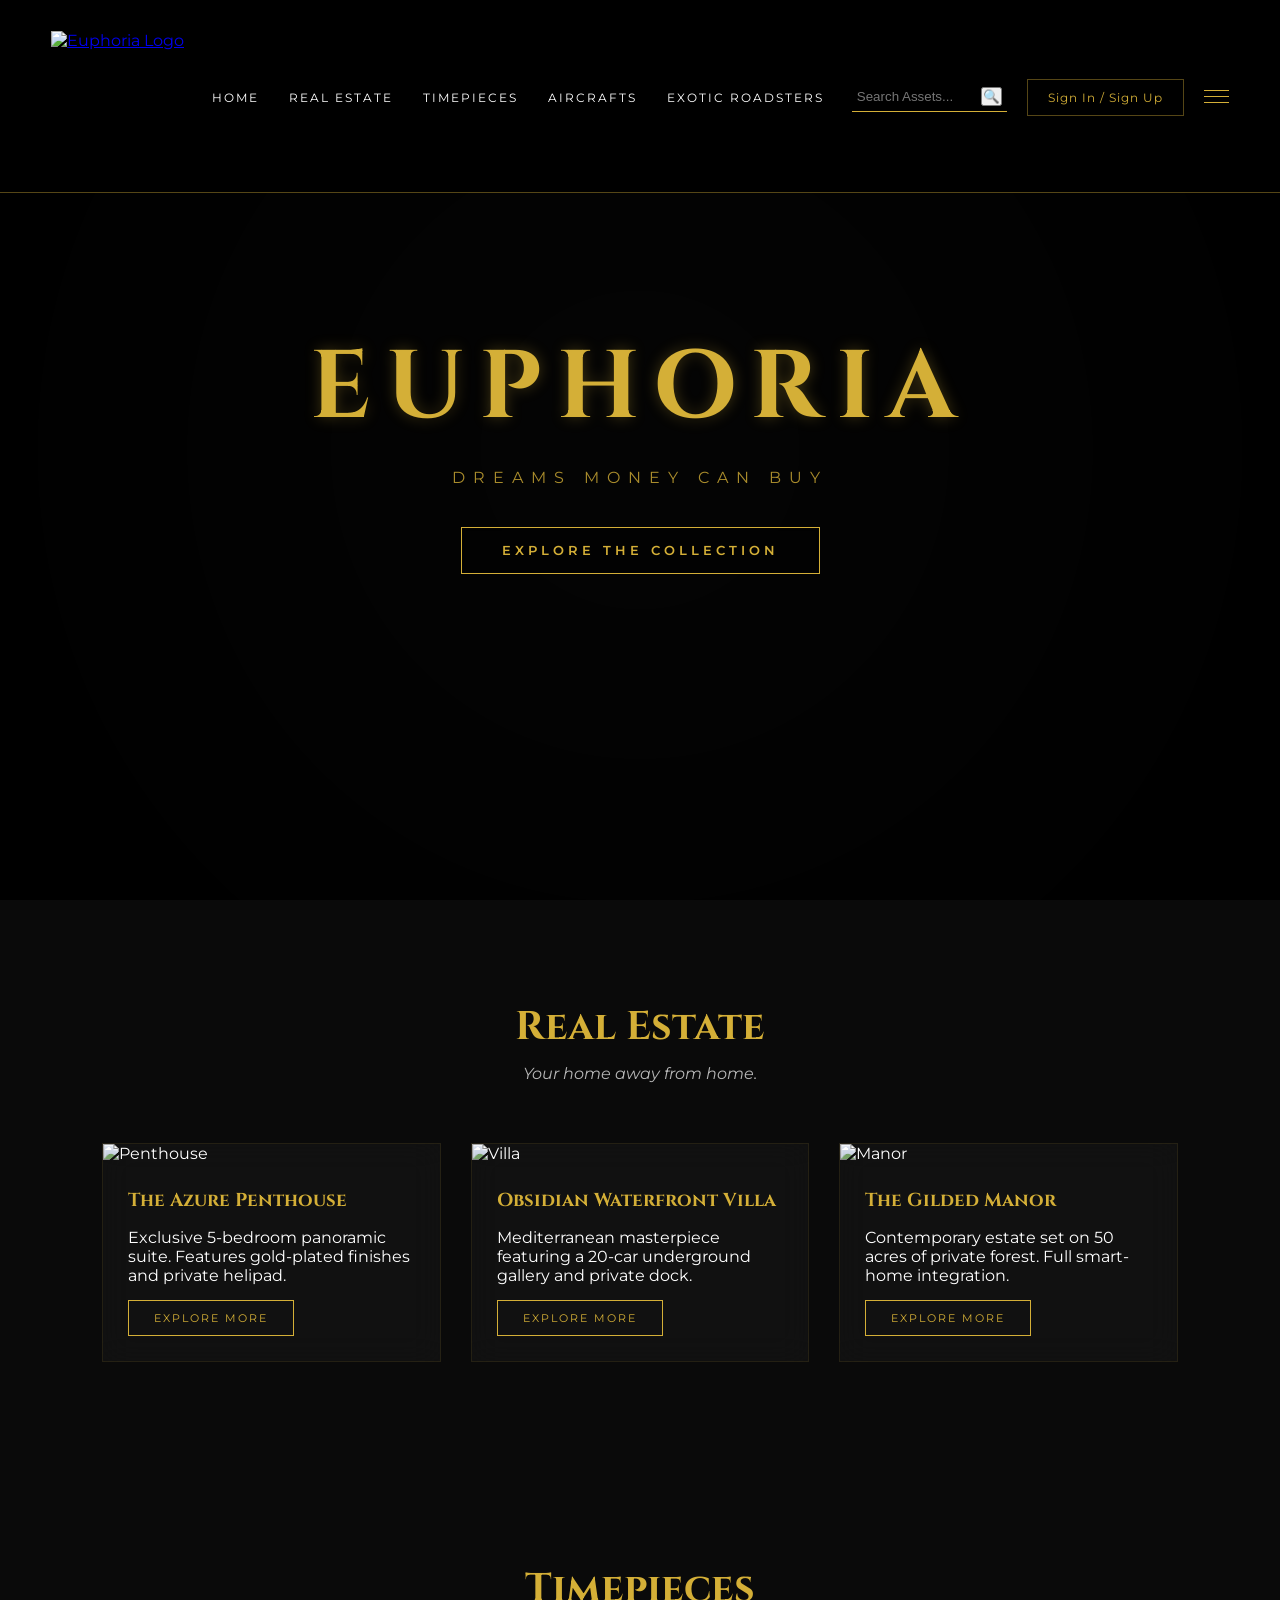
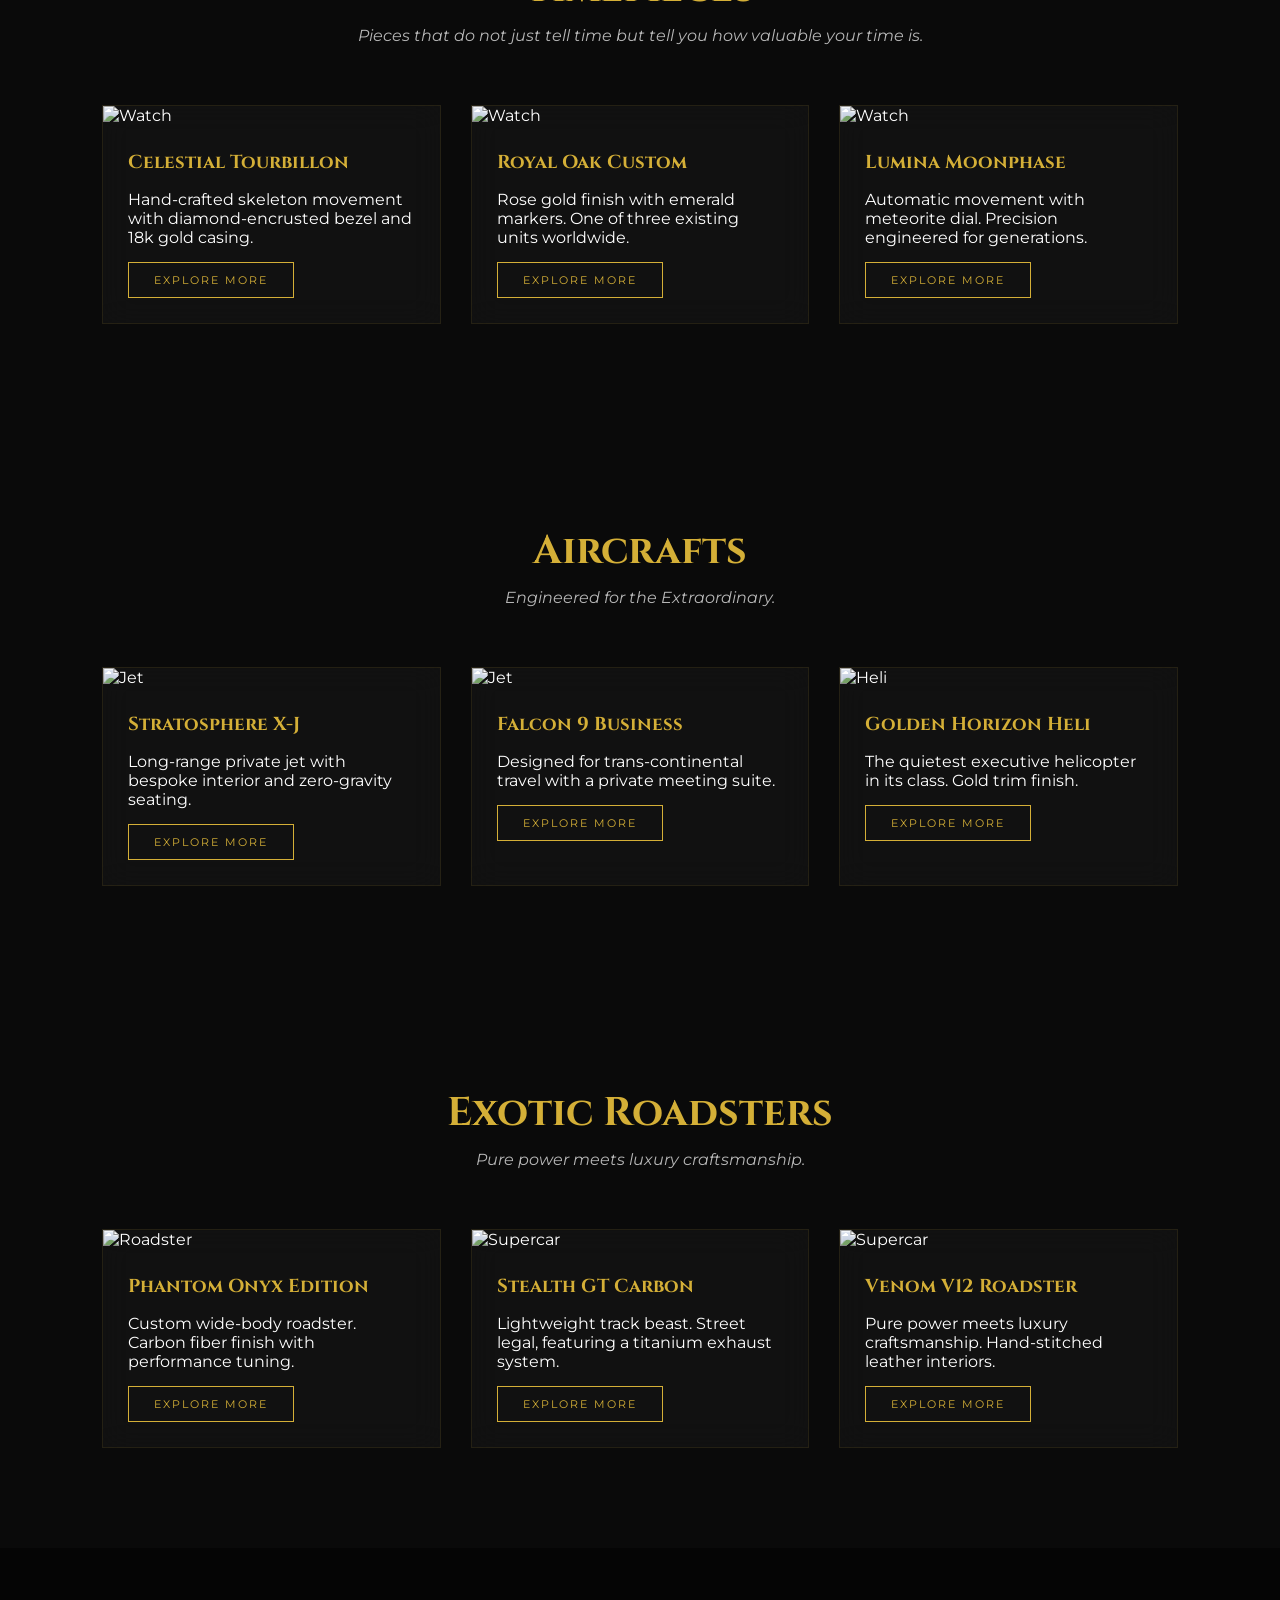
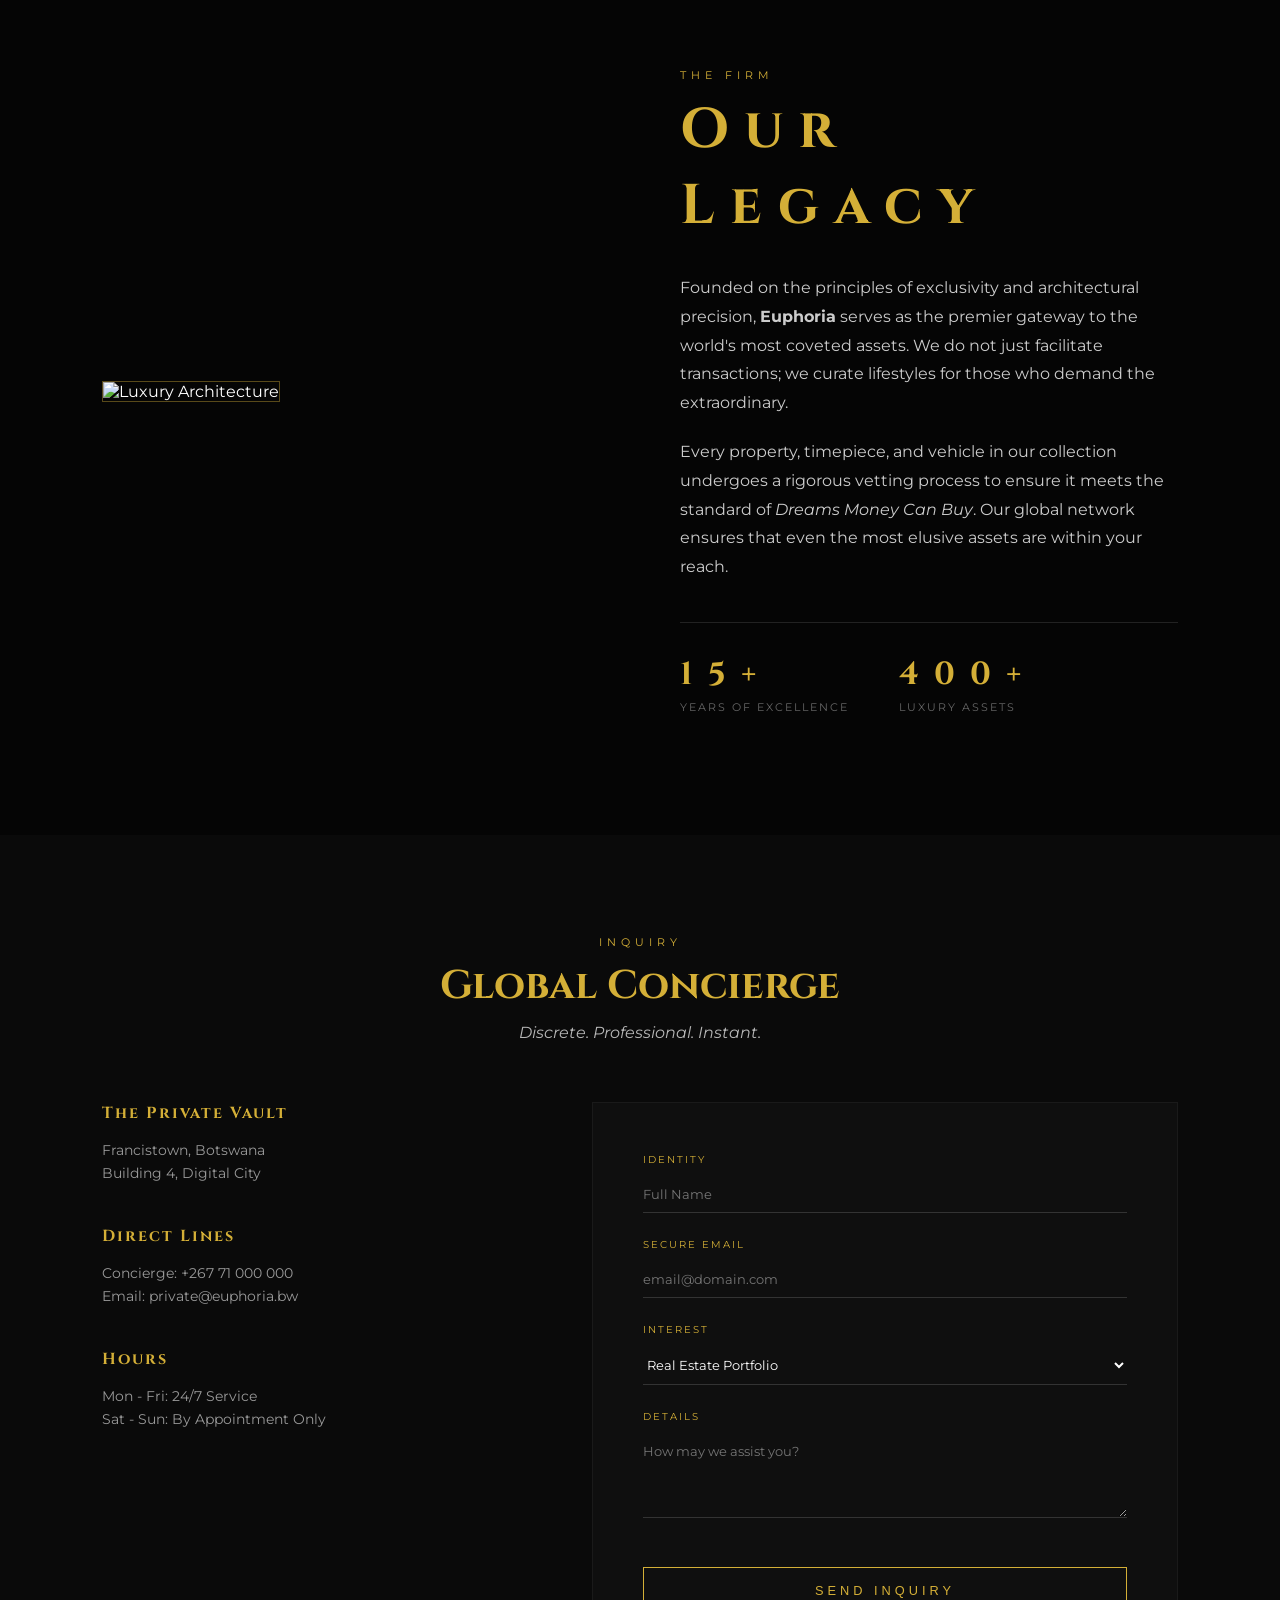
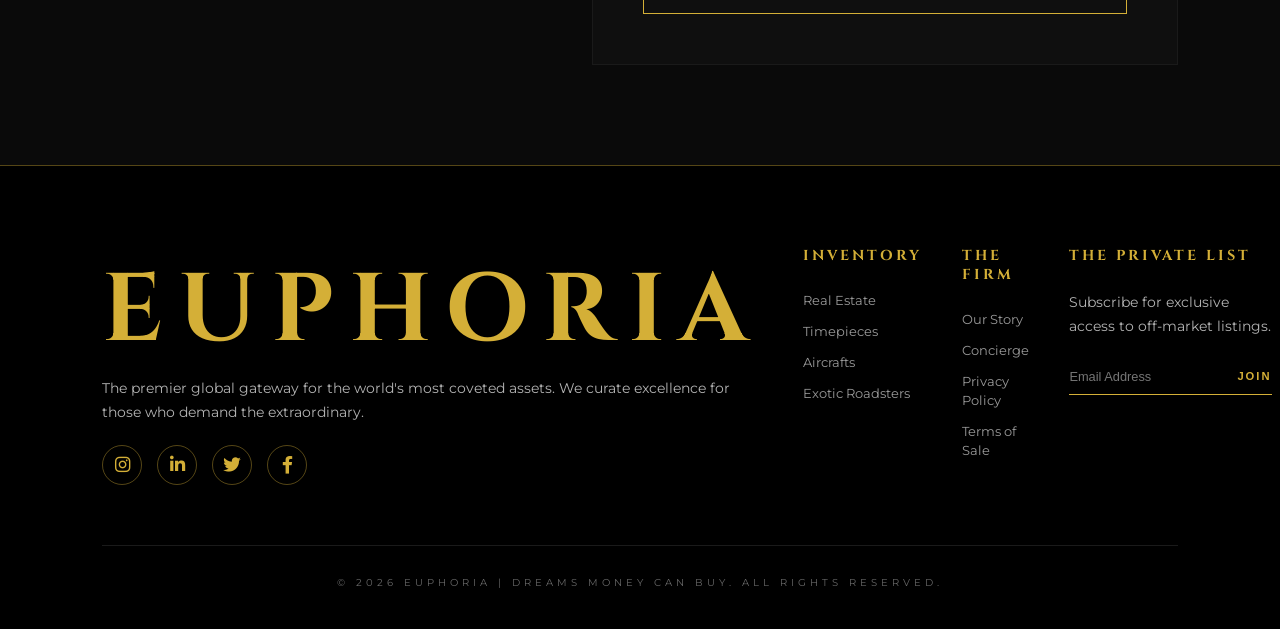
==== index.html @ 83716db0 "Add files via upload" ====
<!DOCTYPE html>
<html lang="en">
<head>
    <meta charset="UTF-8">
    <meta name="viewport" content="width=device-width, initial-scale=1.0">
    <title>EUPHORIA | Dreams Money Can Buy</title>
    <link rel="stylesheet" href="style.css">
    <link rel="icon" type="image/x-icon" href="favicon.jpg">
    <link href="https://fonts.googleapis.com/css2?family=Cinzel:wght@400;700&family=Montserrat:wght@200;300;400;600&display=swap" rel="stylesheet">
    <link rel="stylesheet" href="https://cdnjs.cloudflare.com/ajax/libs/font-awesome/6.0.0/css/all.min.css">
    <style>
        /* Additional popup modal styles */
        .popup-modal {
            display: none;
            position: fixed;
            top: 0;
            left: 0;
            width: 100%;
            height: 100%;
            background: rgba(0, 0, 0, 0.9);
            backdrop-filter: blur(12px);
            z-index: 10001;
            align-items: center;
            justify-content: center;
        }
        .popup-content {
            background: #111;
            border: 1px solid #d4af37;
            border-radius: 8px;
            max-width: 550px;
            width: 90%;
            padding: 30px;
            position: relative;
            box-shadow: 0 25px 40px rgba(0,0,0,0.5);
            animation: fadeInUp 0.3s ease;
        }
        .popup-content h3 {
            font-family: 'Cinzel', serif;
            color: #d4af37;
            font-size: 1.6rem;
            margin-bottom: 20px;
            border-left: 3px solid #d4af37;
            padding-left: 15px;
        }
        .popup-content p {
            color: #ccc;
            line-height: 1.6;
            font-size: 0.95rem;
            margin-bottom: 25px;
        }
        .popup-close {
            position: absolute;
            top: 15px;
            right: 20px;
            font-size: 28px;
            cursor: pointer;
            color: #aaa;
            transition: 0.2s;
        }
        .popup-close:hover {
            color: #d4af37;
        }
        @keyframes fadeInUp {
            from {
                opacity: 0;
                transform: translateY(30px);
            }
            to {
                opacity: 1;
                transform: translateY(0);
            }
        }
        /* Ensure footer links have pointer cursor */
        .footer-col ul a, .side-nav-links a {
            cursor: pointer;
        }

        /* Video slide specific styles */
        .slide video {
            width: 100%;
            height: 100%;
            object-fit: cover;
        }
        
        /* Ensure video slide has proper overlay */
        .slide video + .overlay {
            position: absolute;
            top: 0;
            left: 0;
            width: 100%;
            height: 100%;
            background: rgba(0, 0, 0, 0.4);
            pointer-events: none;
            z-index: 1;
        }
    </style>
</head>
<body>

    <!-- WORKING 8-SLIDE SLIDESHOW - FIRST SLIDE IS VIDEO -->
    <div class="slideshow-container" id="slideshowContainer">
        <!-- SLIDE 1: VIDEO (Luxury Lifestyle Montage) -->
        <div class="slide active">
            <video id="heroVideo" autoplay muted playsinline loop>
                <source src="images/roadsters/roadsters2.mp4" type="video/mp4">
                <!-- Fallback image if video doesn't load -->
                <img src="https://images.unsplash.com/photo-1600585154340-be6161a56a0c?auto=format&fit=crop&w=1600&q=80" alt="Luxury Estate">
            </video>
        </div>
        
        <!-- SLIDE 2: Real Estate Image -->
        <div class="slide"><img src="images/homeslideshow/pic1.jpg" alt="Luxury Estate"></div>
        
        <!-- SLIDE 3: Modern Villa -->
        <div class="slide"><img src="images/homeslideshow/pic2.jpg" alt="Modern Villa"></div>
        
        <!-- SLIDE 4: Elegant Timepiece -->
        <div class="slide"><img src="images/homeslideshow/pic3.jpg" alt="Elegant Timepiece"></div>
        
        <!-- SLIDE 5: Luxury Watch Detail -->
        <div class="slide"><img src="images/homeslideshow/pic4.jpg" alt="Luxury Watch Detail"></div>
        
        <!-- SLIDE 6: Private Jet Cabin -->
        <div class="slide"><img src="images/homeslideshow/pic5.jpg" alt="Private Jet Cabin"></div>
        
        <!-- SLIDE 7: Luxury Helicopter -->
        <div class="slide"><img src="images/homeslideshow/pic6.jpg" alt="Luxury Helicopter"></div>
        
        <!-- SLIDE 8: Exotic Roadster Supercar -->
        <div class="slide"><img src="images/homeslideshow/pic7.jpg" alt="Exotic Roadster Supercar"></div>
        
        <!-- SLIDE 9: Luxury Sports Car -->
        <div class="slide"><img src="images/homeslideshow/pic8.jpg" alt="Luxury Sports Car"></div>
        
        <div class="overlay"></div>
    </div>

    <!-- MAIN NAVBAR -->
    <nav class="navbar">
        <div class="nav-left">
            <a href="index.html" class="logo-link">
                <img src="logo.jpeg" alt="Euphoria Logo" class="nav-logo" style="height: 130px !important; width: auto !important; max-height: none !important; object-fit: contain; display: block; image-rendering: -webkit-optimize-contrast;">
            </a>
        </div>
        
        <div class="nav-center">
            <ul class="nav-links">
                <li><a href="index.html">Home</a></li>
                <li><a href="real-estate.html">Real Estate</a></li>
                <li><a href="timepieces.html">Timepieces</a></li>
                <li><a href="aircrafts.html">Aircrafts</a></li>
                <li><a href="roadsters.html">Exotic Roadsters</a></li>
            </ul>
        </div>

        <div class="nav-right">
            <div class="search-bar">
                <input type="text" placeholder="Search Assets...">
                <button type="button">🔍</button>
            </div>
            <div class="auth-links">
                <a href="#" class="sign-in-btn">Sign In / Sign Up</a>
            </div>
            <div class="hamburger-menu" id="hamburger">
                <span></span>
                <span></span>
                <span></span>
            </div>
        </div>
    </nav>

    <!-- MOBILE SIDE MENU -->
    <div class="side-menu" id="sideMenu">
        <div class="close-menu" id="closeMenu">&times;</div>
        <nav class="side-nav-links">
            <a href="index.html">Home</a>
            <a href="real-estate.html">Real Estate</a>
            <a href="timepieces.html">Timepieces</a>
            <a href="aircrafts.html">Aircrafts</a>
            <a href="roadsters.html">Exotic Roadsters</a>
            <hr style="border: 0; border-top: 1px solid rgba(255,215,0,0.2); margin: 15px 0;">
            <a href="#about">About Us</a>
            <a href="#contact">Contact Us</a>
            <a href="#" class="popup-link" data-popup="luxury-blog">Luxury Blog</a>
            <a href="#" class="popup-link" data-popup="market-news">Market News</a>
        </nav>
    </div>

    <!-- HERO DISPLAY -->
    <header id="home" class="hero">
        <div class="hero-content">
            <h1 class="gold-text">EUPHORIA</h1>
            <p class="tagline gold-text-all">Dreams Money Can Buy</p>
            <div class="hero-cta">
                <a href="real-estate.html" class="cta-button">Explore the Collection</a>
            </div>
        </div>
    </header>

    <!-- REAL ESTATE PREVIEW SECTION -->
    <section id="real-estate" class="inventory-section">
        <div class="section-header">
            <h2>Real Estate</h2>
            <p class="slogan">Your home away from home.</p>
        </div>
        <div class="card-container">
            <div class="card">
                <img src="https://images.unsplash.com/photo-1512917774080-9991f1c4c750?auto=format&fit=crop&w=800" alt="Penthouse">
                <div class="card-content">
                    <h3>The Azure Penthouse</h3>
                    <p>Exclusive 5-bedroom panoramic suite. Features gold-plated finishes and private helipad.</p>
                    <a href="real-estate.html" class="view-btn">Explore More</a>
                </div>
            </div>
            <div class="card">
                <img src="https://images.unsplash.com/photo-1613490493576-7fde63acd811?auto=format&fit=crop&w=800" alt="Villa">
                <div class="card-content">
                    <h3>Obsidian Waterfront Villa</h3>
                    <p>Mediterranean masterpiece featuring a 20-car underground gallery and private dock.</p>
                    <a href="real-estate.html" class="view-btn">Explore More</a>
                </div>
            </div>
            <div class="card">
                <img src="https://images.unsplash.com/photo-1600596542815-ffad4c1539a9?auto=format&fit=crop&w=800" alt="Manor">
                <div class="card-content">
                    <h3>The Gilded Manor</h3>
                    <p>Contemporary estate set on 50 acres of private forest. Full smart-home integration.</p>
                    <a href="real-estate.html" class="view-btn">Explore More</a>
                </div>
            </div>
        </div>
    </section>

    <!-- TIMEPIECES PREVIEW SECTION -->
    <section id="timepieces" class="inventory-section">
        <div class="section-header">
            <h2>Timepieces</h2>
            <p class="slogan">Pieces that do not just tell time but tell you how valuable your time is.</p>
        </div>
        <div class="card-container">
            <div class="card">
                <img src="https://images.unsplash.com/photo-1545038110-400f683aa1de?w=600&auto=format&fit=crop&q=60" alt="Watch">
                <div class="card-content">
                    <h3>Celestial Tourbillon</h3>
                    <p>Hand-crafted skeleton movement with diamond-encrusted bezel and 18k gold casing.</p>
                    <a href="timepieces.html" class="view-btn">Explore More</a>
                </div>
            </div>
            <div class="card">
                <img src="https://images.unsplash.com/photo-1523275335684-37898b6baf30?auto=format&fit=crop&w=800" alt="Watch">
                <div class="card-content">
                    <h3>Royal Oak Custom</h3>
                    <p>Rose gold finish with emerald markers. One of three existing units worldwide.</p>
                    <a href="timepieces.html" class="view-btn">Explore More</a>
                </div>
            </div>
            <div class="card">
                <img src="https://images.unsplash.com/photo-1508685096489-7aacd43bd3b1?auto=format&fit=crop&w=800" alt="Watch">
                <div class="card-content">
                    <h3>Lumina Moonphase</h3>
                    <p>Automatic movement with meteorite dial. Precision engineered for generations.</p>
                    <a href="timepieces.html" class="view-btn">Explore More</a>
                </div>
            </div>
        </div>
    </section>

    <!-- AIRCRAFTS PREVIEW SECTION -->
    <section id="aircrafts" class="inventory-section">
        <div class="section-header">
            <h2>Aircrafts</h2>
            <p class="slogan">Engineered for the Extraordinary.</p>
        </div>
        <div class="card-container">
            <div class="card">
                <img src="https://plus.unsplash.com/premium_photo-1682142182464-3be6161b3a42?w=600&auto=format&fit=crop&q=60" alt="Jet">
                <div class="card-content">
                    <h3>Stratosphere X-J</h3>
                    <p>Long-range private jet with bespoke interior and zero-gravity seating.</p>
                    <a href="aircrafts.html" class="view-btn">Explore More</a>
                </div>
            </div>
            <div class="card">
                <img src="https://images.unsplash.com/photo-1569154941061-e231b4725ef1?auto=format&fit=crop&w=800" alt="Jet">
                <div class="card-content">
                    <h3>Falcon 9 Business</h3>
                    <p>Designed for trans-continental travel with a private meeting suite.</p>
                    <a href="aircrafts.html" class="view-btn">Explore More</a>
                </div>
            </div>
            <div class="card">
                <img src="https://images.unsplash.com/photo-1702129835628-3de5237f9d02?w=600&auto=format&fit=crop&q=60" alt="Heli">
                <div class="card-content">
                    <h3>Golden Horizon Heli</h3>
                    <p>The quietest executive helicopter in its class. Gold trim finish.</p>
                    <a href="aircrafts.html" class="view-btn">Explore More</a>
                </div>
            </div>
        </div>
    </section>

    <!-- EXOTIC ROADSTERS PREVIEW SECTION -->
    <section id="roadsters" class="inventory-section">
        <div class="section-header">
            <h2>Exotic Roadsters</h2>
            <p class="slogan">Pure power meets luxury craftsmanship.</p>
        </div>
        <div class="card-container">
            <div class="card">
                <img src="https://images.unsplash.com/photo-1580273916550-e323be2ae537?auto=format&fit=crop&w=800" alt="Roadster">
                <div class="card-content">
                    <h3>Phantom Onyx Edition</h3>
                    <p>Custom wide-body roadster. Carbon fiber finish with performance tuning.</p>
                    <a href="roadsters.html" class="view-btn">Explore More</a>
                </div>
            </div>
            <div class="card">
                <img src="https://images.unsplash.com/photo-1503376780353-7e6692767b70?auto=format&fit=crop&w=800" alt="Supercar">
                <div class="card-content">
                    <h3>Stealth GT Carbon</h3>
                    <p>Lightweight track beast. Street legal, featuring a titanium exhaust system.</p>
                    <a href="roadsters.html" class="view-btn">Explore More</a>
                </div>
            </div>
            <div class="card">
                <img src="https://images.unsplash.com/photo-1614162692292-7ac56d7f7f1e?auto=format&fit=crop&w=800" alt="Supercar">
                <div class="card-content">
                    <h3>Venom V12 Roadster</h3>
                    <p>Pure power meets luxury craftsmanship. Hand-stitched leather interiors.</p>
                    <a href="roadsters.html" class="view-btn">Explore More</a>
                </div>
            </div>
        </div>
    </section>

    <!-- ABOUT SECTION -->
    <section id="about" class="about-section">
        <div class="about-container">
            <div class="about-image">
                <img src="https://images.unsplash.com/photo-1630587148265-761cbd139043?w=600&auto=format&fit=crop&q=60" alt="Luxury Architecture">
            </div>
            <div class="about-content">
                <span class="eyebrow">The Firm</span>
                <h2 class="gold-text">Our Legacy</h2>
                <p>Founded on the principles of exclusivity and architectural precision, <strong>Euphoria</strong> serves as the premier gateway to the world's most coveted assets. We do not just facilitate transactions; we curate lifestyles for those who demand the extraordinary.</p>
                <p>Every property, timepiece, and vehicle in our collection undergoes a rigorous vetting process to ensure it meets the standard of <em>Dreams Money Can Buy</em>. Our global network ensures that even the most elusive assets are within your reach.</p>
                <div class="about-stats">
                    <div class="stat-item">
                        <span class="stat-num gold-text">15+</span>
                        <span class="stat-label">Years of Excellence</span>
                    </div>
                    <div class="stat-item">
                        <span class="stat-num gold-text">400+</span>
                        <span class="stat-label">Luxury Assets</span>
                    </div>
                </div>
            </div>
        </div>
    </section>

    <!-- CONTACT SECTION -->
    <section id="contact" class="contact-section">
        <div class="contact-header section-header">
            <span class="eyebrow">Inquiry</span>
            <h2>Global Concierge</h2>
            <p class="slogan">Discrete. Professional. Instant.</p>
        </div>
        
        <div class="contact-grid">
            <div class="contact-info">
                <div class="info-block">
                    <h3>The Private Vault</h3>
                    <p>Francistown, Botswana</p>
                    <p>Building 4, Digital City</p>
                </div>
                <div class="info-block">
                    <h3>Direct Lines</h3>
                    <p>Concierge: +267 71 000 000</p>
                    <p>Email: private@euphoria.bw</p>
                </div>
                <div class="info-block">
                    <h3>Hours</h3>
                    <p>Mon - Fri: 24/7 Service</p>
                    <p>Sat - Sun: By Appointment Only</p>
                </div>
            </div>

            <div class="contact-form-wrapper">
                <form class="luxury-form">
                    <div class="form-group">
                        <label>Identity</label>
                        <input type="text" placeholder="Full Name" required>
                    </div>
                    <div class="form-group">
                        <label>Secure Email</label>
                        <input type="email" placeholder="email@domain.com" required>
                    </div>
                    <div class="form-group">
                        <label>Interest</label>
                        <select>
                            <option>Real Estate Portfolio</option>
                            <option>Private Aviation</option>
                            <option>Horology (Timepieces)</option>
                            <option>Exotic Roadsters</option>
                        </select>
                    </div>
                    <div class="form-group">
                        <label>Details</label>
                        <textarea rows="4" placeholder="How may we assist you?"></textarea>
                    </div>
                    <button type="submit" class="gold-submit-btn">Send Inquiry</button>
                </form>
            </div>
        </div>
    </section>

    <!-- FOOTER WITH POPUP LINKS -->
    <footer class="luxury-footer">
        <div class="footer-container">
            <div class="footer-col about-col">
                <h2 class="footer-logo gold-text">EUPHORIA</h2>
                <p>The premier global gateway for the world's most coveted assets. We curate excellence for those who demand the extraordinary.</p>
                <div class="social-links">
                    <a href="#" aria-label="Instagram"><i class="fa-brands fa-instagram"></i></a>
                    <a href="#" aria-label="LinkedIn"><i class="fa-brands fa-linkedin-in"></i></a>
                    <a href="#" aria-label="twitter"><i class="fa-brands fa-twitter"></i></a>
                    <a href="#" aria-label="Facebook"><i class="fa-brands fa-facebook-f"></i></a>
                </div>
            </div>

            <div class="footer-col">
                <h3>Inventory</h3>
                <ul>
                    <li><a href="real-estate.html">Real Estate</a></li>
                    <li><a href="timepieces.html">Timepieces</a></li>
                    <li><a href="aircrafts.html">Aircrafts</a></li>
                    <li><a href="roadsters.html">Exotic Roadsters</a></li>
                </ul>
            </div>

            <div class="footer-col">
                <h3>The Firm</h3>
                <ul>
                    <li><a href="#about">Our Story</a></li>
                    <li><a href="#contact">Concierge</a></li>
                    <li><a href="#" class="popup-link" data-popup="privacy-policy">Privacy Policy</a></li>
                    <li><a href="#" class="popup-link" data-popup="terms-of-sale">Terms of Sale</a></li>
                </ul>
            </div>

            <div class="footer-col newsletter-col">
                <h3>The Private List</h3>
                <p>Subscribe for exclusive access to off-market listings.</p>
                <div class="footer-input">
                    <input type="email" placeholder="Email Address">
                    <button type="button">Join</button>
                </div>
            </div>
        </div>

        <div class="footer-bottom">
            <p>&copy; 2026 EUPHORIA | Dreams Money Can Buy. All Rights Reserved.</p>
        </div>
    </footer>

    <!-- POPUP MODAL STRUCTURE -->
    <div id="popupModal" class="popup-modal">
        <div class="popup-content">
            <span class="popup-close" id="popupClose">&times;</span>
            <h3 id="popupTitle"></h3>
            <div id="popupBody"></div>
        </div>
    </div>

    <script src="script.js"></script>
    <script>
        // Slideshow with video first, then images
        let currentIndex = 0;
        const slides = document.querySelectorAll('.slide');
        const totalSlides = slides.length;
        let slideshowInterval;
        let isVideoPlaying = true;

        // Function to show a specific slide
        function showSlide(index) {
            slides.forEach((slide, i) => {
                slide.classList.remove('active');
                if (i === index) {
                    slide.classList.add('active');
                }
            });
            
            // Handle video playback
            const activeSlide = slides[index];
            const video = activeSlide.querySelector('video');
            
            if (video) {
                // If this is the video slide, play it
                isVideoPlaying = true;
                video.play().catch(e => console.log('Video autoplay prevented:', e));
            } else {
                // If not video slide, pause any video that might be playing
                const allVideos = document.querySelectorAll('.slide video');
                allVideos.forEach(vid => {
                    vid.pause();
                });
                isVideoPlaying = false;
            }
        }

        // Function to go to next slide
        function nextSlide() {
            currentIndex = (currentIndex + 1) % totalSlides;
            showSlide(currentIndex);
        }

        // Start the slideshow - video plays first for its duration, then moves to images
        function startSlideshow() {
            // Show first slide (video)
            showSlide(0);
            
            // Get video duration or use 8 seconds as default
            const firstVideo = slides[0]?.querySelector('video');
            let videoDuration = 8000; // Default 8 seconds
            
            if (firstVideo) {
                // When video metadata loads, get its duration
                firstVideo.addEventListener('loadedmetadata', () => {
                    videoDuration = Math.min(firstVideo.duration * 1000, 10000); // Max 10 seconds
                    resetInterval(videoDuration);
                });
                
                // If video ends, move to next slide
                firstVideo.addEventListener('ended', () => {
                    if (currentIndex === 0) {
                        nextSlide();
                        resetInterval(5000); // Switch to 5-second interval for images
                    }
                });
            }
            
            // Set initial interval (will be adjusted after video duration is known)
            resetInterval(videoDuration);
        }
        
        function resetInterval(duration) {
            if (slideshowInterval) clearInterval(slideshowInterval);
            slideshowInterval = setInterval(() => {
                // If current slide is video and video is still playing, don't auto-advance yet
                const currentSlide = slides[currentIndex];
                const currentVideo = currentSlide?.querySelector('video');
                
                if (currentVideo && !currentVideo.ended) {
                    // Video still playing, wait
                    return;
                }
                nextSlide();
            }, duration);
        }

        // Ensure video plays when page loads
        document.addEventListener('DOMContentLoaded', () => {
            startSlideshow();
            
            // Make sure video starts playing
            const video = document.querySelector('.slide.active video');
            if (video) {
                video.play().catch(e => console.log('Autoplay prevented:', e));
            }
        });

        // Popup content dictionary
        const popupContent = {
            'privacy-policy': {
                title: 'Privacy Policy',
                body: '<p>At EUPHORIA, your privacy is paramount. This policy outlines how we collect, use, and protect your personal information when you interact with our digital vault. We employ 256-bit SSL encryption, never share your data with third parties without explicit consent, and you may request data deletion at any time by contacting our Data Protection Officer at privacy@euphoria.bw.</p><p>We collect only essential data for transaction facilitation and personalized service. Your browsing behavior on this site is anonymized and used solely to improve your luxury experience.</p><p style="margin-top:20px"><em>Last updated: May 2026</em></p>'
            },
            'terms-of-sale': {
                title: 'Terms of Sale',
                body: '<p>All acquisitions through EUPHORIA are governed by our exclusive membership agreement. Assets are sold "as inspected" with authentication guarantees. A non-refundable reservation deposit of 20% is required to initiate title transfer. Final settlement must occur within 14 business days via wire transfer or certified crypto-asset gateway.</p><p>EUPHORIA acts as a curator and intermediary; direct contracts are signed between buyer and asset holder. International buyers assume responsibility for import duties and compliance.</p><p style="margin-top:20px">For dispute resolution, arbitration shall take place under Botswana International Arbitration Centre rules.</p>'
            },
            'luxury-blog': {
                title: 'Luxury Blog',
                body: '<p>Welcome to the EUPHORIA editorial vault — exclusive insights into haute horology, private aviation, and architectural masterpieces. Our latest features include: "The Revival of Art Deco Estates", "Next‑Gen Hybrid Hypercars", and "Inside the World\'s Most Secure Private Hangars".</p><p>Subscribe to receive weekly drops of off‑market opportunities and curator interviews. Stay tuned for our upcoming podcast series featuring billion‑dollar collectors.</p><p style="margin-top:20px"><i class="fa-solid fa-newspaper"></i> To access full archives, please sign in to your concierge account.</p>'
            },
            'market-news': {
                title: 'Market News',
                body: '<p>Current market intelligence: The luxury asset index rose 7.2% this quarter. Limited‑edition timepieces saw record auction highs, while private jet inventory tightened by 15% year‑over‑year. Prime coastal real estate in the Mediterranean continues to appreciate, driven by ultra‑high‑net‑worth buyer demand.</p><p>EUPHORIA strategists forecast continued growth in collectible roadsters and vintage aviation. Contact your portfolio manager for confidential market reports and pre‑market listings.</p><p style="margin-top:20px"><i class="fa-solid fa-chart-line"></i> Next market update: June 15, 2026.</p>'
            }
        };

        // Show popup function
        function showPopup(type) {
            const data = popupContent[type];
            if (!data) return;
            document.getElementById('popupTitle').innerText = data.title;
            document.getElementById('popupBody').innerHTML = data.body;
            document.getElementById('popupModal').style.display = 'flex';
            document.body.style.overflow = 'hidden';
        }

        // Close popup
        function closePopup() {
            document.getElementById('popupModal').style.display = 'none';
            document.body.style.overflow = 'auto';
        }

        // Attach event listeners to all popup-trigger links
        document.addEventListener('DOMContentLoaded', function() {
            const popupLinks = document.querySelectorAll('.popup-link');
            popupLinks.forEach(link => {
                link.addEventListener('click', function(e) {
                    e.preventDefault();
                    const type = this.getAttribute('data-popup');
                    if (type && popupContent[type]) {
                        showPopup(type);
                    }
                });
            });
            // Close modal when clicking the X or outside content
            const modal = document.getElementById('popupModal');
            const closeBtn = document.getElementById('popupClose');
            closeBtn.addEventListener('click', closePopup);
            modal.addEventListener('click', function(e) {
                if (e.target === modal) closePopup();
            });
            // Also close with Escape key
            document.addEventListener('keydown', function(e) {
                if (e.key === 'Escape' && modal.style.display === 'flex') {
                    closePopup();
                }
            });
        });
    </script>
</body>
</html>
---- style.css ----
:root {
    --gold: #d4af37;
    --dark-gold: #aa8a2e;
    --black: #0a0a0a;
    --gray: #111;
    --white: #ffffff;
    --gold-border: rgba(212, 175, 55, 0.4);
}

* {
    margin: 0;
    padding: 0;
    box-sizing: border-box;
}

body {
    background-color: var(--black);
    color: var(--white);
    font-family: 'Montserrat', sans-serif;
    overflow-x: hidden;
}
.view-btn {
    display: inline-block;
    margin-top: 15px;
    padding: 10px 25px;
    border: 1px solid var(--gold);
    color: var(--gold);
    text-decoration: none;
    text-transform: uppercase;
    font-size: 0.7rem;
    letter-spacing: 2px;
    transition: all 0.4s ease;
}

/* Container adjustments to allow a larger logo area */
.nav-left {
    display: flex;
    align-items: center;
    padding: 15px 0;
}

/* Dedicated Logo Styling */
.logo-img {
    height: 200px;                  /* Increased height to make it prominently visible */
    width: auto;                    /* Keeps the logo's original aspect ratio perfect */
    object-fit: contain;            /* Ensures it fits nicely inside its space without distorting */
    display: block;
    
    /* Advanced rendering tricks to maximize text and detail clarity */
    image-rendering: -webkit-optimize-contrast; 
    image-rendering: crisp-edges;
}
.slide img {
    width: 100%;
    height: 100vh;          /* Forces the image to match the full viewport height */
    object-fit: cover;      /* Crops the image perfectly to fit the screen without stretching */
    object-position: center; /* Ensures the middle of the luxury photo stays visible */
}
.view-btn:hover {
    background: var(--gold);
    color: black;
    box-shadow: 0 0 15px rgba(212, 175, 55, 0.4);
}

/* SLIDESHOW BACKGROUND */
.slideshow-container {
    position: fixed;
    top: 0;
    left: 0;
    width: 100%;
    height: 100vh;
    z-index: -2;
}

.slide {
    position: absolute;
    width: 100%;
    height: 100%;
    opacity: 0;
    transition: opacity 2s ease-in-out;
}

.slide.active { opacity: 1; }

.slide img, .slide video {
    width: 100%;
    height: 100%;
    object-fit: cover;
}

.overlay {
    position: fixed;
    width: 100%;
    height: 100vh;
    background: radial-gradient(circle, transparent 20%, #000 95%), rgba(0,0,0,0.6);
    z-index: -1;
}

/* HORIZONTAL NAVBAR */
.navbar {
    display: flex;
    justify-content: space-between;
    align-items: center;
    padding: 1rem 4%;
    position: fixed;
    width: 100%;
    z-index: 1000;
    background: rgba(0, 0, 0, 0.95);
    border-bottom: 1px solid var(--gold-border);
}

.nav-logo {
    height: 130px;
    width: auto;
}

/* Center Menu horizontal fix */
.nav-center .nav-links {
    display: flex;
    flex-direction: row; /* FORCE HORIZONTAL */
    list-style: none;
    gap: 30px;
    align-items: center;
}

.nav-links a {
    text-decoration: none;
    color: var(--white);
    font-size: 0.75rem;
    text-transform: uppercase;
    letter-spacing: 2px;
    transition: 0.3s;
}

.nav-links a:hover { color: var(--gold); }

/* --- DROPDOWN FIX --- */
.dropdown {
    position: relative;
    display: inline-block;
}

.dropbtn {
    cursor: pointer;
    padding-bottom: 20px; /* Creates a 'bridge' so the mouse stays over the element */
}

.dropdown-content {
    display: none;
    position: absolute;
    top: 100%; /* Sits exactly at the bottom of the bridge */
    left: 0;
    background-color: #000;
    min-width: 220px;
    border: 1px solid var(--gold);
    box-shadow: 0px 10px 30px rgba(0,0,0,0.9);
    z-index: 1001;
    margin-top: -10px; /* Pulls it up slightly to overlap the bridge */
}

/* Keep the menu open when hovering over either the button or the content */
.dropdown:hover .dropdown-content {
    display: block;
}

.dropdown-content a {
    color: white;
    padding: 12px 20px;
    text-decoration: none;
    display: block;
    font-size: 0.7rem;
    transition: 0.3s;
}

.dropdown-content a:hover {
    background-color: var(--gold);
    color: black;
}

/* --- AUTH LINKS STYLING --- */
.auth-links .sign-in-btn {
    color: var(--gold);
    text-decoration: none;
    font-size: 0.75rem;
    letter-spacing: 1px;
    border: 1px solid var(--gold-border);
    padding: 10px 20px;
    transition: 0.4s;
}

.auth-links .sign-in-btn:hover {
    background: var(--gold);
    color: black;
    border-color: var(--gold);
}

/* RIGHT CONTROLS */
.nav-right {
    display: flex;
    align-items: center;
    gap: 20px;
}

.search-bar {
    border-bottom: 1px solid var(--gold);
    padding: 5px;
}

.search-bar input {
    background: transparent;
    border: none;
    color: white;
    outline: none;
    width: 120px;
}

.sign-in-btn {
    border: 1px solid var(--gold);
    padding: 8px 15px;
    color: var(--gold);
    text-decoration: none;
    font-size: 12px;
}

.hamburger-menu {
    cursor: pointer;
    display: flex;
    flex-direction: column;
    gap: 5px;
}

.hamburger-menu span {
    width: 25px;
    height: 1px;
    background: var(--gold);
}

/* --- HERO TEXT STYLING --- */
.gold-text-all {
    color: var(--gold); /* Ensures the tagline is gold */
    text-transform: uppercase;
    letter-spacing: 8px;
    font-size: 1.2rem;
    margin-top: 15px;
    opacity: 0.9;
}

/* --- CALL TO ACTION BUTTON --- */
.hero-cta {
    margin-top: 40px;
}


.cta-button::after {
    content: '';
    position: absolute;
    top: -50%;
    left: -60%;
    width: 20%;
    height: 200%;
    background: rgba(255, 255, 255, 0.2);
    transform: rotate(30deg);
    transition: all 0.7s;
}

.cta-button:hover::after {
    left: 120%; /* Moves light across the button on hover */
}
.cta-button {
    display: inline-block;
    padding: 15px 40px;
    border: 1px solid var(--gold);
    color: var(--gold);
    text-decoration: none;
    text-transform: uppercase;
    letter-spacing: 4px;
    font-size: 0.8rem;
    font-weight: 600;
    transition: all 0.5s cubic-bezier(0.4, 0, 0.2, 1);
    background: rgba(0, 0, 0, 0.3);
    backdrop-filter: blur(5px);
	  position: relative;
    overflow: hidden;
}

.cta-button:hover {
    background: var(--gold);
    color: #000; /* Text turns black on gold background for contrast */
    box-shadow: 0 0 20px rgba(212, 175, 55, 0.4);
    transform: translateY(-3px);
}

/* Ensure the Hero H1 remains the primary focus */
.hero-content h1.gold-text {
    color: var(--gold);
    text-shadow: 0 0 15px rgba(212, 175, 55, 0.3);
}

/* HERO */
.hero {
    height: 100vh;
    display: flex;
    justify-content: center;
    align-items: center;
    text-align: center;
}

.gold-text {
    color: var(--gold);
    font-family: 'Cinzel', serif;
    font-size: clamp(3rem, 8vw, 6rem);
    letter-spacing: 15px;
}

.tagline {
    text-transform: uppercase;
    letter-spacing: 8px;
    font-size: 1rem;
    margin-top: 15px;
    opacity: 0.8;
}

/* INVENTORY CARDS */

/* Shared Inventory Styles */
.inventory-hero {
    height: 60vh;
    display: flex;
    align-items: center;
    justify-content: center;
    text-align: center;
    background-size: cover;
    background-position: center;
    border-bottom: 1px solid var(--gold);
}

.inventory-grid {
    padding: 80px 5%;
}

.property-card {
    background: #111;
    border: 1px solid #222;
    transition: all 0.5s ease;
    height: 100%;
    margin-bottom: 30px;
}

.property-card:hover {
    border-color: var(--gold);
    transform: translateY(-10px);
}

.property-img-wrapper {
    position: relative;
    height: 300px;
    overflow: hidden;
}

.property-img-wrapper img {
    width: 100%;
    height: 100%;
    object-fit: cover;
    transition: transform 0.8s ease;
}

.price-tag {
    position: absolute;
    top: 15px;
    right: 15px;
    background: var(--gold);
    color: black;
    padding: 5px 15px;
    font-weight: 600;
    font-size: 0.8rem;
    z-index: 2;
}

.inventory-section { padding: 100px 8%; }
.section-header { text-align: center; margin-bottom: 60px; }
.section-header h2 { font-family: 'Cinzel', serif; color: var(--gold); font-size: 2.5rem; }
.slogan { font-style: italic; opacity: 0.7; margin-top: 10px; }

.card-container {
    display: grid;
    grid-template-columns: repeat(auto-fit, minmax(300px, 1fr));
    gap: 30px;
}
.card {
    background: rgba(255, 255, 255, 0.03); /* Very slight white tint */
    backdrop-filter: blur(15px); /* Frosts the video behind the card */
    border: 1px solid rgba(212, 175, 55, 0.1); /* Subtle gold border */
    transition: all 0.6s cubic-bezier(0.23, 1, 0.32, 1);
}

.card:hover {
    border-color: var(--gold);
    background: rgba(255, 255, 255, 0.07);
    transform: translateY(-10px) scale(1.02);
}


.card img { width: 100%; height: 250px; object-fit: cover; filter: grayscale(50%); }
.card:hover img { filter: grayscale(0%); }

.card-content { padding: 25px; }
.card-content h3 { color: var(--gold); font-family: 'Cinzel', serif; margin-bottom: 15px; }
.contact-details { font-size: 11px; color: var(--gold); border-top: 1px solid #222; padding-top: 15px; margin-top: 15px; }

/* SIDE MENU */
.side-menu {
    position: fixed;
    top: 0;
    right: -300px;
    width: 300px;
    height: 100vh;
    background: #000;
    z-index: 2000;
    transition: 0.5s;
    padding: 80px 40px;
    border-left: 1px solid var(--gold);
}
.side-menu.active { right: 0; }
.close-menu { position: absolute; top: 20px; right: 20px; font-size: 40px; color: var(--gold); cursor: pointer; }
.side-nav-links a { display: block; color: white; text-decoration: none; font-size: 1.5rem; margin-bottom: 30px; font-family: 'Cinzel', serif; }

/* --- ABOUT SECTION STYLING --- */
.about-section {
    padding: 120px 8%;
    background: #050505;
}

.about-container {
    display: flex;
    align-items: center;
    gap: 80px;
    max-width: 1400px;
    margin: 0 auto;
}

.about-image {
    flex: 1;
    position: relative;
}

.about-image img {
    width: 100%;
    height: 600px;
    object-fit: cover;
    border: 1px solid var(--gold-border);
}

.about-image::after {
    content: '';
    position: absolute;
    top: 20px;
    left: -20px;
    width: 100%;
    height: 100%;
    border: 1px solid var(--gold);
    z-index: -1;
}

.about-content {
    flex: 1;
}

.eyebrow {
    color: var(--gold);
    text-transform: uppercase;
    letter-spacing: 5px;
    font-size: 0.7rem;
    display: block;
    margin-bottom: 10px;
}

.about-content h2 {
    font-size: 3.5rem;
    margin-bottom: 30px;
}

.about-content p {
    font-size: 1rem;
    line-height: 1.8;
    color: #ccc;
    margin-bottom: 20px;
}

.about-stats {
    display: flex;
    gap: 50px;
    margin-top: 40px;
    border-top: 1px solid #222;
    padding-top: 30px;
}

.stat-num {
    display: block;
    font-size: 2rem;
    font-family: 'Cinzel', serif;
    font-weight: bold;
}

.stat-label {
    font-size: 0.7rem;
    text-transform: uppercase;
    letter-spacing: 2px;
    color: #666;
}

/* --- CONTACT SECTION STYLING --- */
.contact-section {
    padding: 100px 8%;
    background: var(--black);
}

.contact-grid {
    display: grid;
    grid-template-columns: 1fr 1.5fr;
    gap: 100px;
    margin-top: 60px;
}

.info-block {
    margin-bottom: 40px;
}

.info-block h3 {
    color: var(--gold);
    font-family: 'Cinzel', serif;
    font-size: 1rem;
    letter-spacing: 2px;
    margin-bottom: 15px;
}

.info-block p {
    color: #999;
    font-size: 0.9rem;
    line-height: 1.6;
}

/* Luxury Form Elements */
.luxury-form {
    background: #0f0f0f;
    padding: 50px;
    border: 1px solid #1a1a1a;
}

.form-group {
    margin-bottom: 25px;
}

.form-group label {
    display: block;
    color: var(--gold);
    font-size: 0.65rem;
    text-transform: uppercase;
    letter-spacing: 2px;
    margin-bottom: 10px;
}

.luxury-form input, 
.luxury-form select, 
.luxury-form textarea {
    width: 100%;
    background: transparent;
    border: none;
    border-bottom: 1px solid #333;
    color: white;
    padding: 10px 0;
    font-family: 'Montserrat', sans-serif;
    outline: none;
    transition: 0.4s;
}

.luxury-form input:focus, 
.luxury-form textarea:focus {
    border-bottom-color: var(--gold);
}

.gold-submit-btn {
    width: 100%;
    background: transparent;
    border: 1px solid var(--gold);
    color: var(--gold);
    padding: 15px;
    text-transform: uppercase;
    letter-spacing: 4px;
    font-size: 0.8rem;
    cursor: pointer;
    transition: 0.5s;
    margin-top: 20px;
}

.gold-submit-btn:hover {
    background: var(--gold);
    color: black;
}

/* --- MOBILE RESPONSIVENESS --- */
@media (max-width: 992px) {
    .about-container, .contact-grid {
        flex-direction: column;
        grid-template-columns: 1fr;
        gap: 50px;
    }
    .about-image img { height: 400px; }
    .about-content h2 { font-size: 2.5rem; }
}

/* --- EXPANDED LUXURY FOOTER --- */
.luxury-footer {
    background-color: #000;
    color: #fff;
    padding: 80px 8% 40px 8%;
    border-top: 1px solid var(--gold-border);
    font-family: 'Montserrat', sans-serif;
}

.footer-container {
    display: grid;
    grid-template-columns: 2fr 1fr 1fr 2fr;
    gap: 40px;
    margin-bottom: 60px;
}

.footer-col h3 {
    color: var(--gold);
    font-family: 'Cinzel', serif;
    text-transform: uppercase;
    font-size: 0.9rem;
    letter-spacing: 3px;
    margin-bottom: 25px;
}

.footer-col p {
    font-size: 0.85rem;
    line-height: 1.8;
    opacity: 0.7;
    margin-bottom: 20px;
}

.footer-col ul {
    list-style: none;
}

.footer-col ul li {
    margin-bottom: 12px;
}

.footer-col ul li a {
    color: #fff;
    text-decoration: none;
    font-size: 0.8rem;
    opacity: 0.6;
    transition: 0.3s;
}

.footer-col ul li a:hover {
    color: var(--gold);
    opacity: 1;
    padding-left: 5px;
}

/* Social Icons Styling */
.social-links {
    display: flex;
    gap: 15px;
}

.social-links a {
    display: flex;
    align-items: center;
    justify-content: center;
    width: 40px;
    height: 40px;
    border: 1px solid var(--gold-border);
    color: var(--gold);
    text-decoration: none;
    font-size: 1.1rem; /* Adjusts icon size */
    transition: all 0.4s ease;
    border-radius: 50%; /* Optional: makes the gold border a circle */
}

.social-links a:hover {
    background: var(--gold);
    color: #000;
    transform: translateY(-3px); /* Subtle lift effect */
    box-shadow: 0 5px 15px rgba(212, 175, 55, 0.3);
}

/* Newsletter Input */
.footer-input {
    display: flex;
    border-bottom: 1px solid var(--gold);
}

.footer-input input {
    background: transparent;
    border: none;
    color: #fff;
    padding: 10px 0;
    flex: 1;
    outline: none;
    font-size: 0.8rem;
}

.footer-input button {
    background: transparent;
    border: none;
    color: var(--gold);
    text-transform: uppercase;
    font-weight: bold;
    cursor: pointer;
    font-size: 0.7rem;
    letter-spacing: 2px;
}

/* Footer Copyright */
.footer-bottom {
    text-align: center;
    border-top: 1px solid #1a1a1a;
    padding-top: 30px;
}

.footer-bottom p {
    font-size: 10px;
    letter-spacing: 4px;
    text-transform: uppercase;
    opacity: 0.4;
}

/* Responsive Footer */
@media (max-width: 992px) {
    .footer-container {
        grid-template-columns: 1fr 1fr;
    }
}

@media (max-width: 600px) {
    .footer-container {
        grid-template-columns: 1fr;
        text-align: center;
    }
    .social-links { justify-content: center; }
}

.reveal { opacity: 1 !important; transform: translateY(0) !important; }
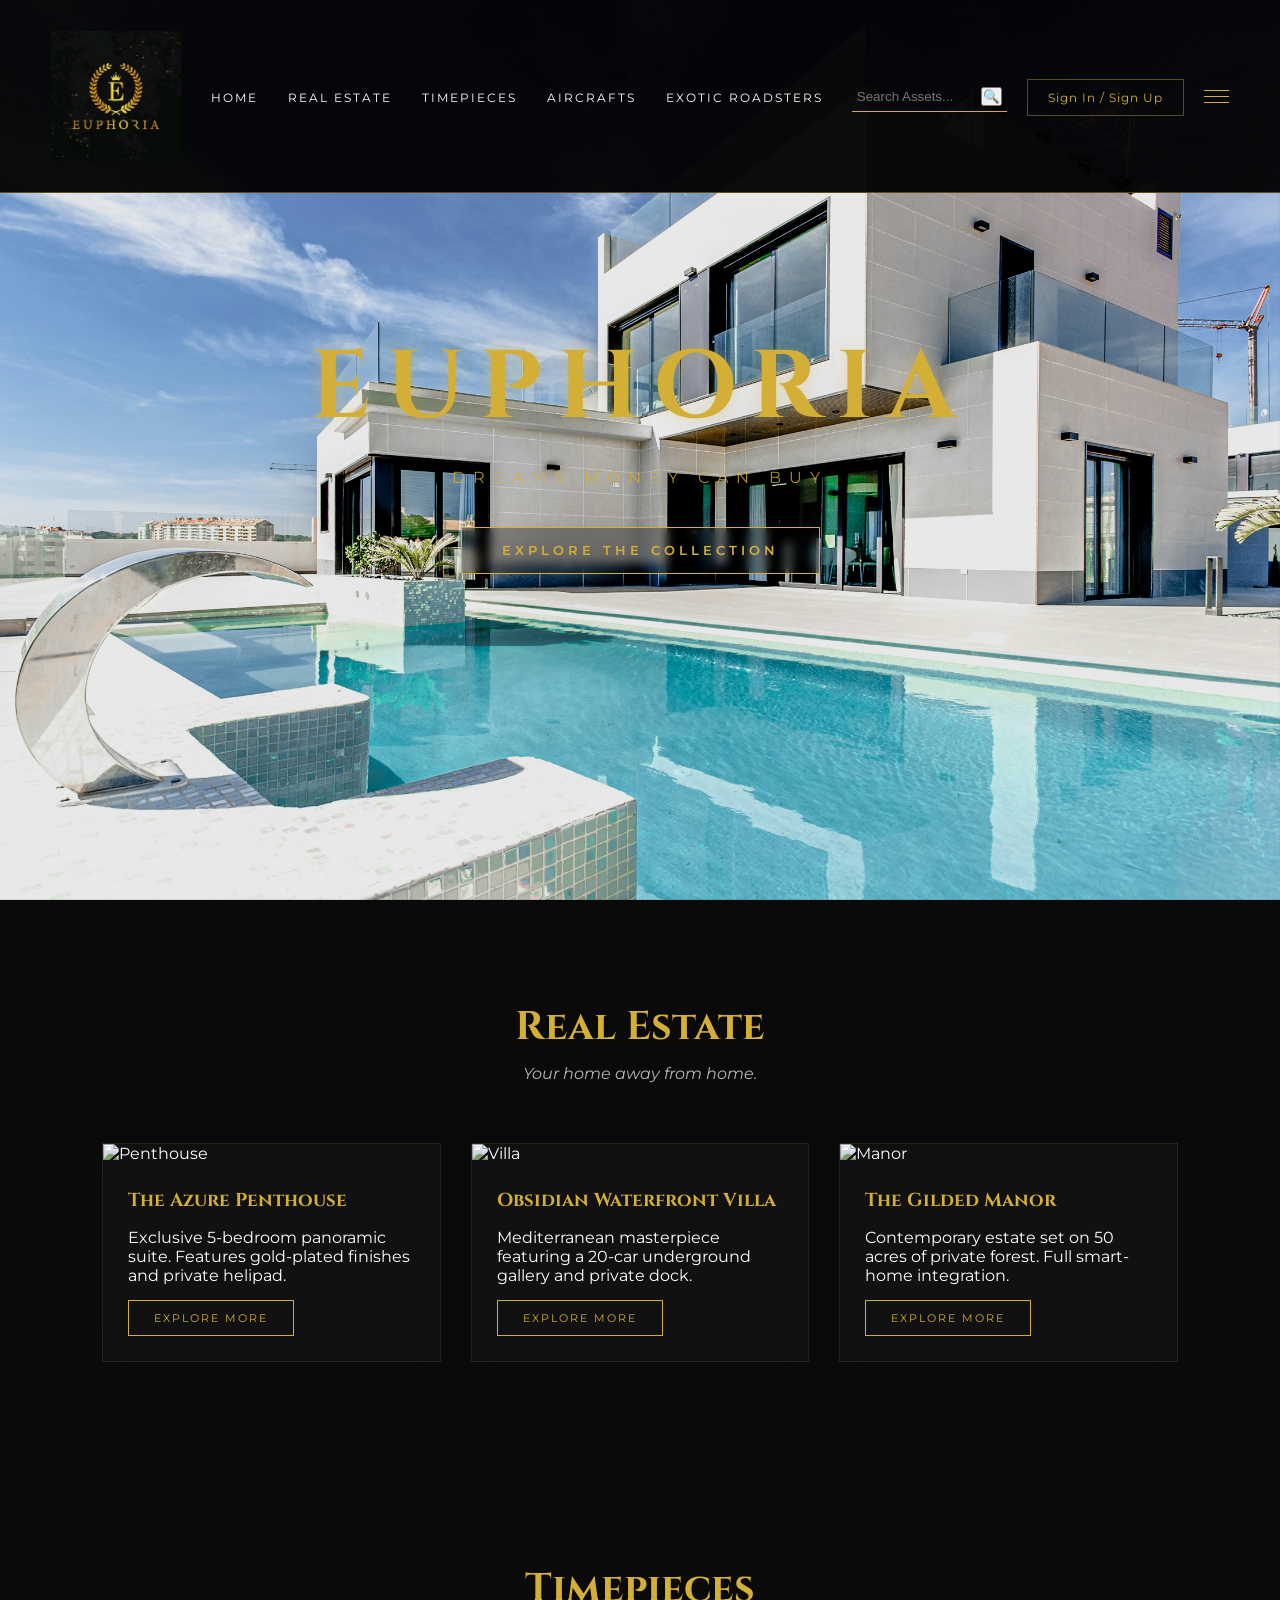
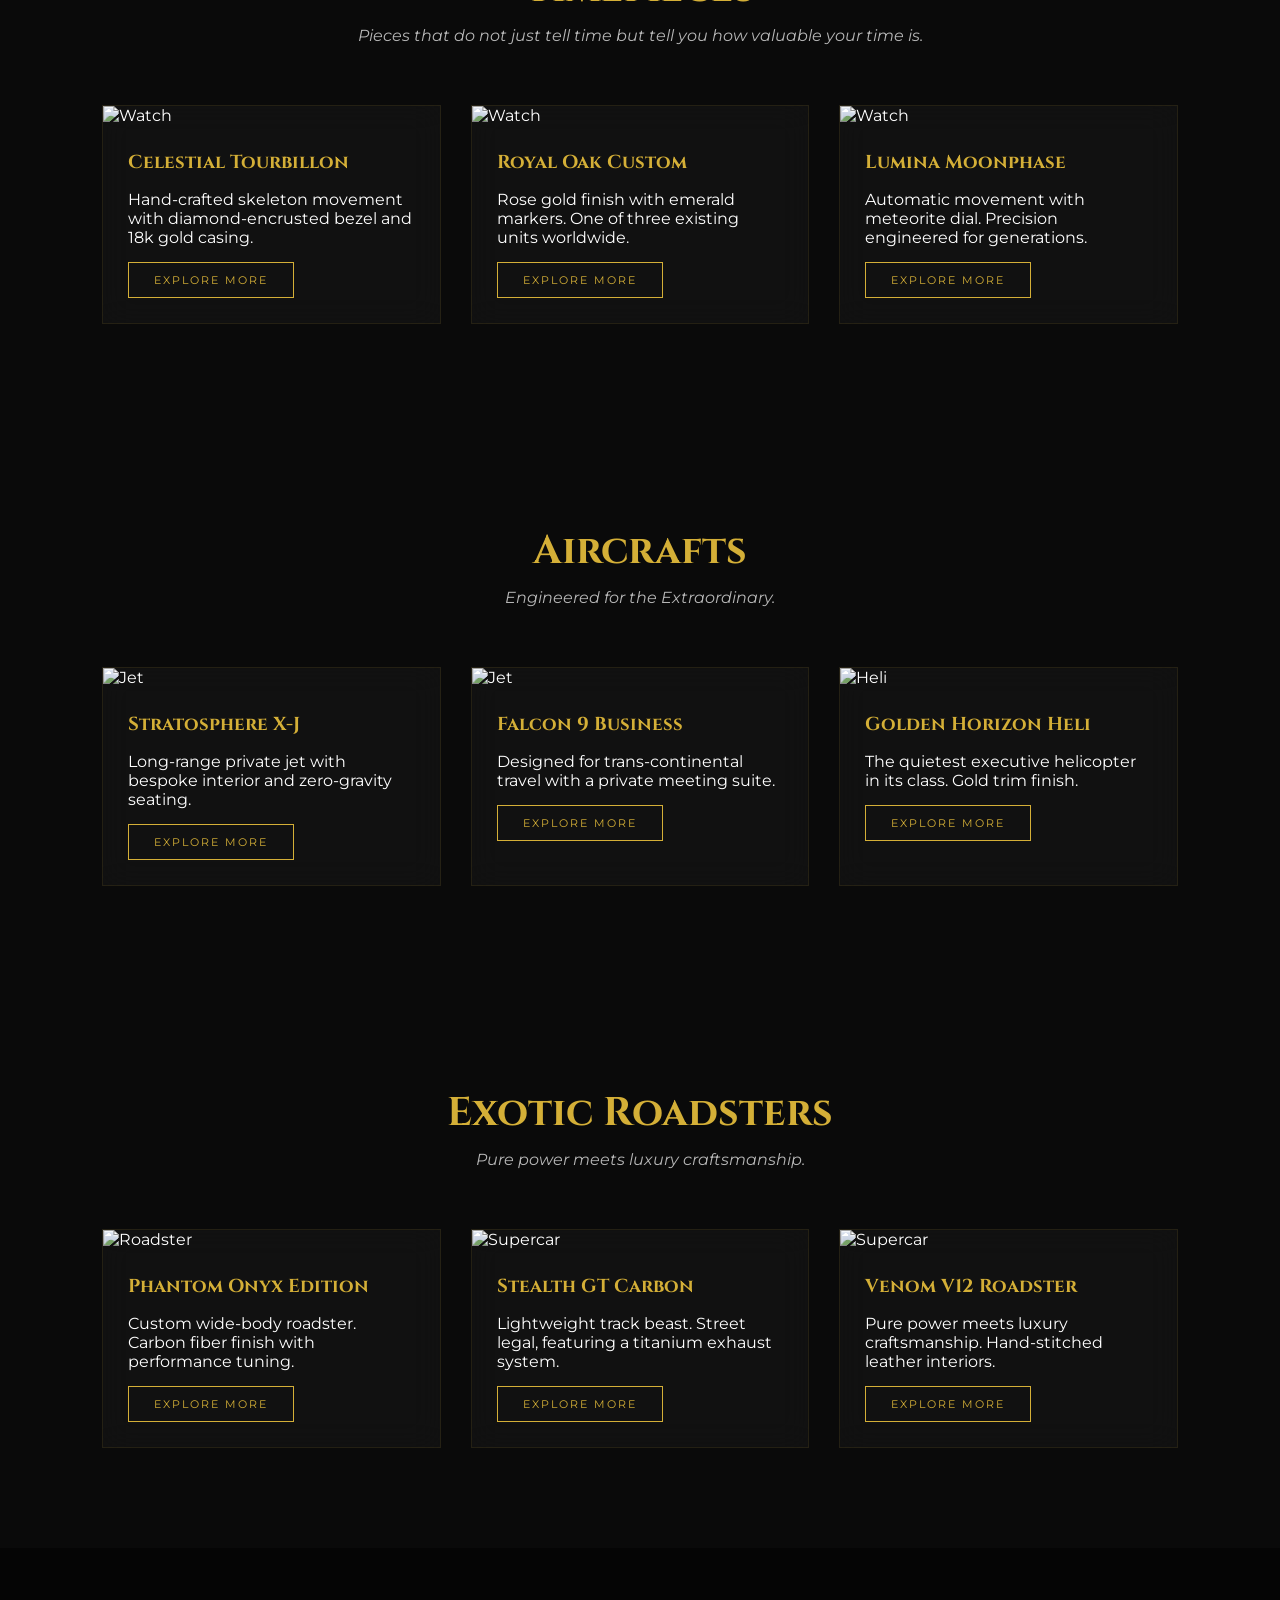
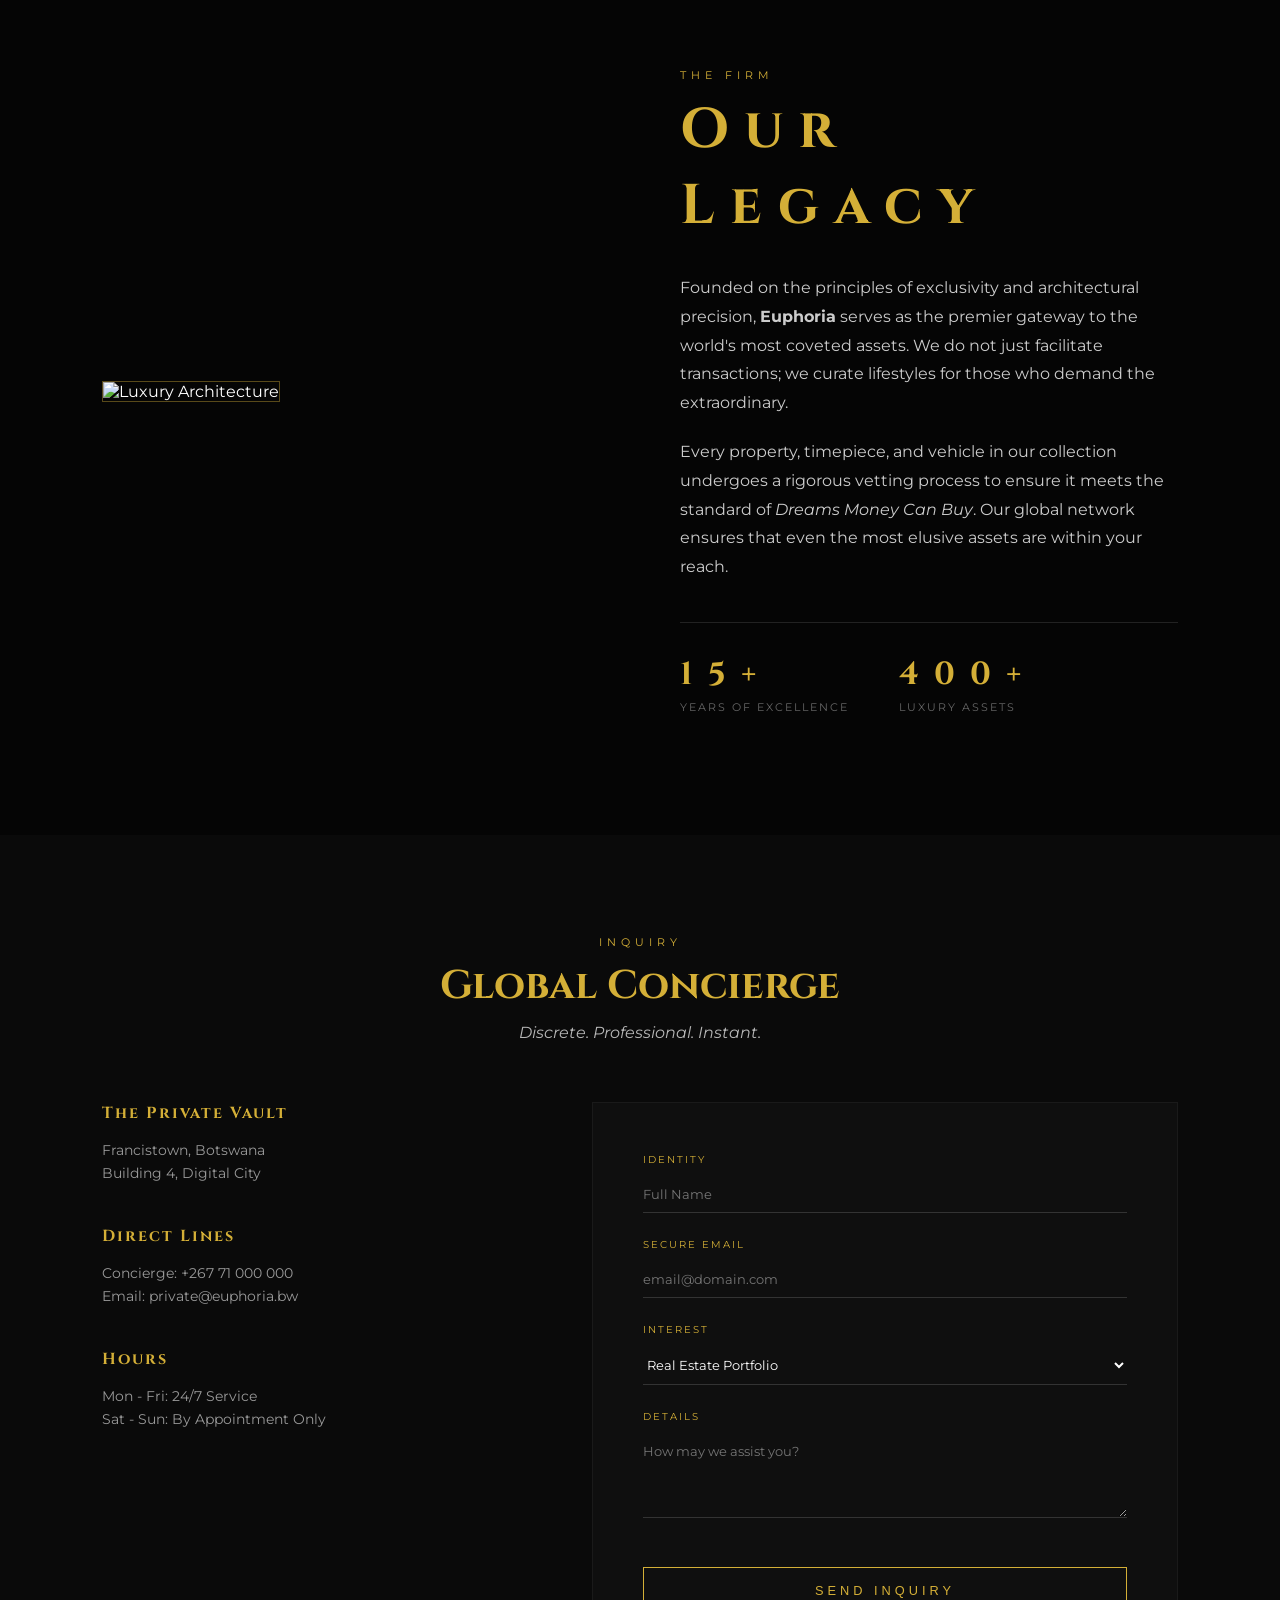
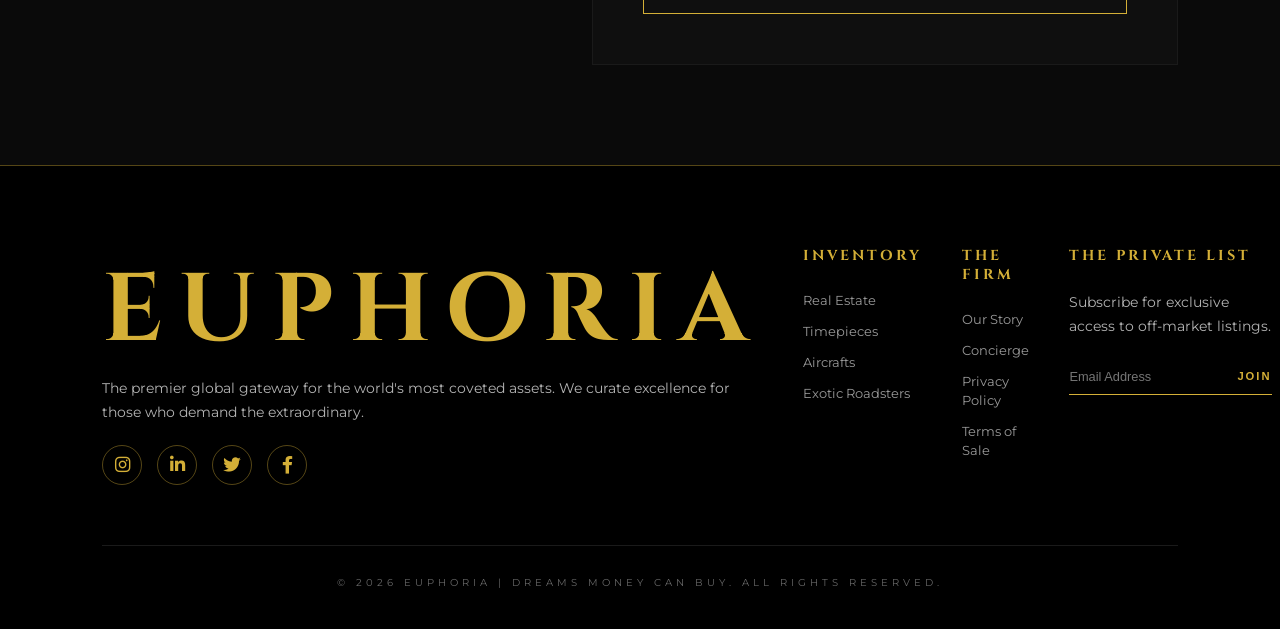
==== commit dde4f6d3: "Update index.html" ====
--- a/index.html
+++ b/index.html
@@ -100,13 +100,7 @@
     <!-- WORKING 8-SLIDE SLIDESHOW - FIRST SLIDE IS VIDEO -->
     <div class="slideshow-container" id="slideshowContainer">
         <!-- SLIDE 1: VIDEO (Luxury Lifestyle Montage) -->
-        <div class="slide active">
-            <video id="heroVideo" autoplay muted playsinline loop>
-                <source src="images/roadsters/roadsters2.mp4" type="video/mp4">
-                <!-- Fallback image if video doesn't load -->
-                <img src="https://images.unsplash.com/photo-1600585154340-be6161a56a0c?auto=format&fit=crop&w=1600&q=80" alt="Luxury Estate">
-            </video>
-        </div>
+        
         
         <!-- SLIDE 2: Real Estate Image -->
         <div class="slide"><img src="images/homeslideshow/pic1.jpg" alt="Luxury Estate"></div>
@@ -633,4 +627,4 @@
         });
     </script>
 </body>
-</html>+</html>
